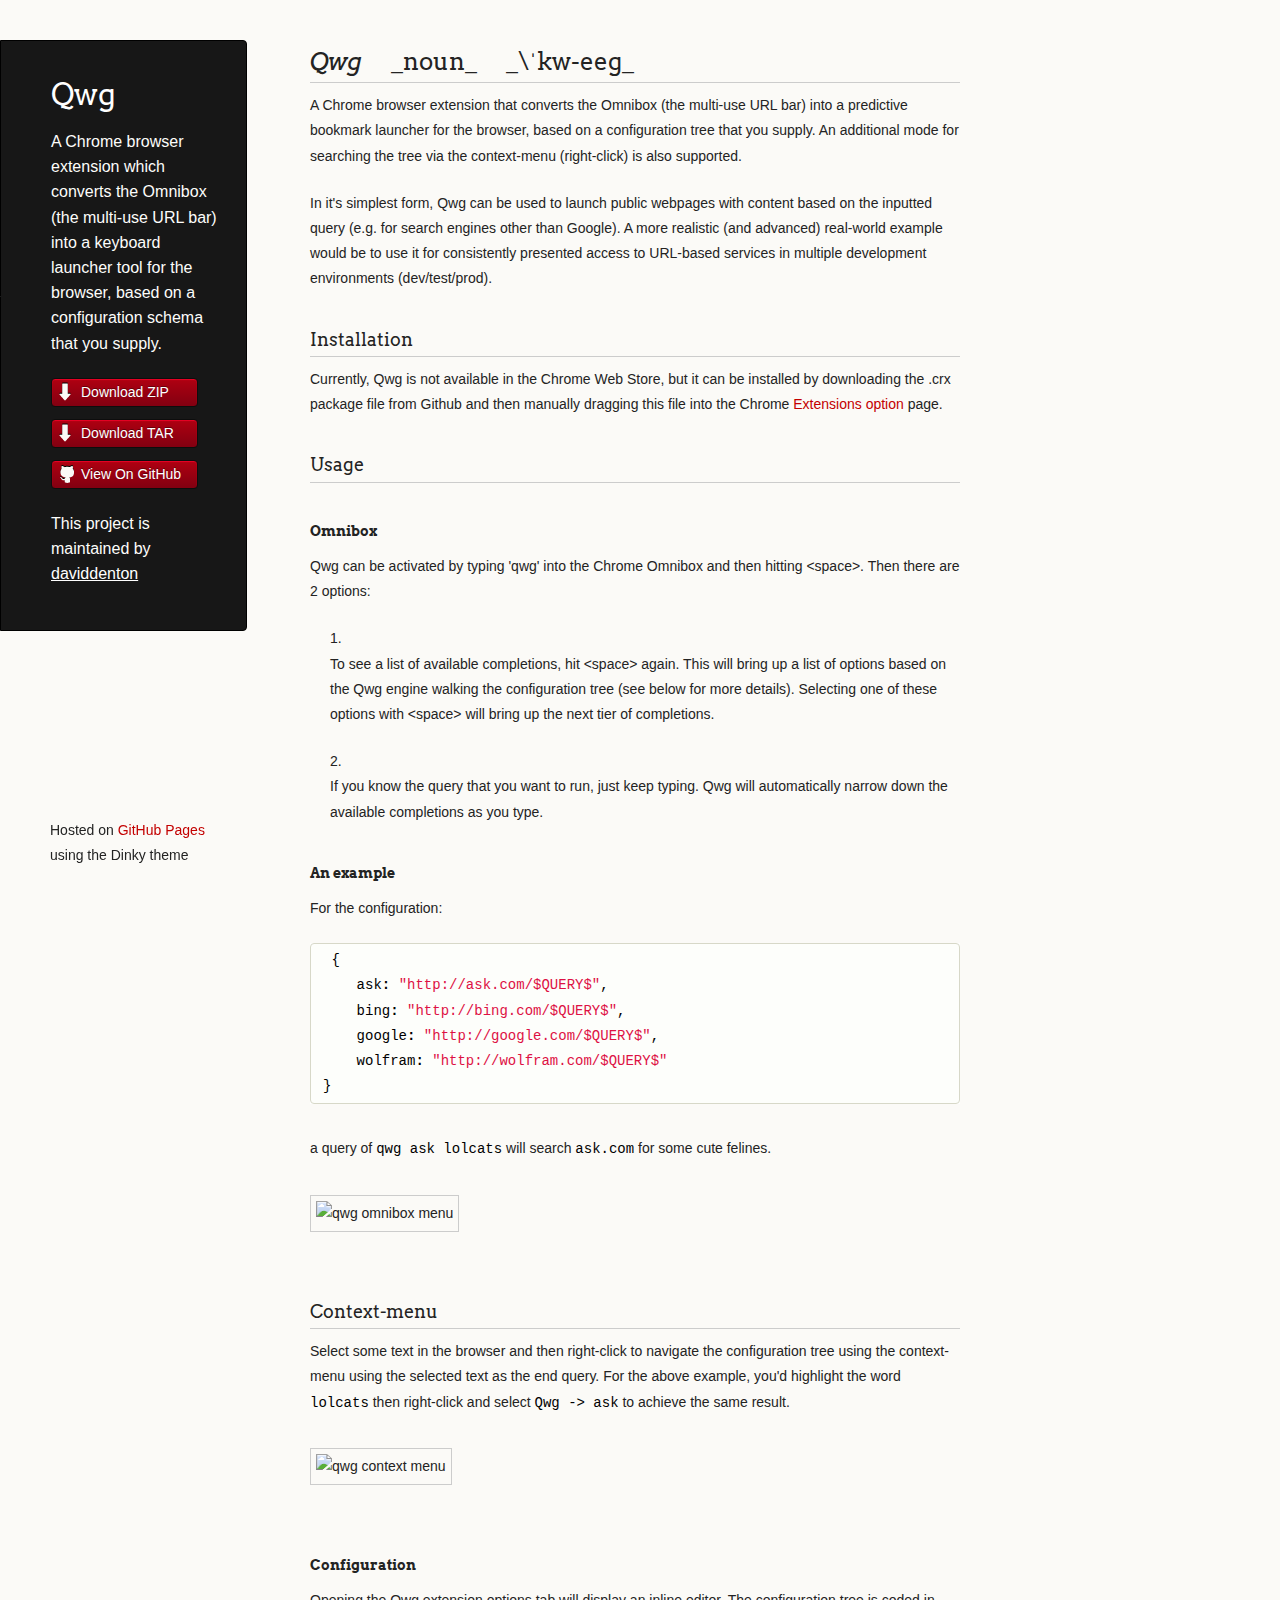
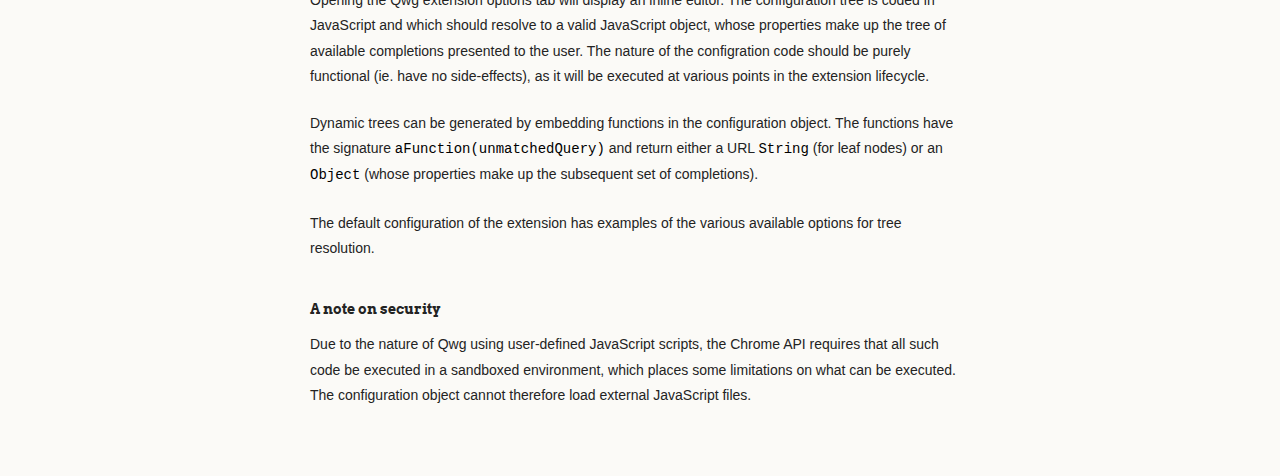
==== index.html @ 593a1624 "Create gh-pages branch via GitHub" ====
<!doctype html>
<html>
  <head>
    <meta charset="utf-8">
    <meta http-equiv="X-UA-Compatible" content="chrome=1">
    <title>Qwg by daviddenton</title>

    <link rel="stylesheet" href="stylesheets/styles.css">
    <link rel="stylesheet" href="stylesheets/pygment_trac.css">
    <script src="javascripts/scale.fix.js"></script>
    <meta name="viewport" content="width=device-width, initial-scale=1, user-scalable=no">
    <!--[if lt IE 9]>
    <script src="//html5shiv.googlecode.com/svn/trunk/html5.js"></script>
    <![endif]-->
  </head>
  <body>
    <div class="wrapper">
      <header>
        <h1 class="header">Qwg</h1>
        <p class="header">A Chrome browser extension which converts the Omnibox (the multi-use URL bar) into a keyboard launcher tool for the browser, based on a configuration schema that you supply.</p>

        <ul>
          <li class="download"><a class="buttons" href="https://github.com/daviddenton/qwg/zipball/master">Download ZIP</a></li>
          <li class="download"><a class="buttons" href="https://github.com/daviddenton/qwg/tarball/master">Download TAR</a></li>
          <li><a class="buttons github" href="https://github.com/daviddenton/qwg">View On GitHub</a></li>
        </ul>

        <p class="header">This project is maintained by <a class="header name" href="https://github.com/daviddenton">daviddenton</a></p>


      </header>
      <section>
        <h2>
<em>Qwg</em>   _noun_   _\ˈkw-eeg_</h2>

<p>A Chrome browser extension that converts the Omnibox (the multi-use URL bar) into a predictive bookmark launcher for the browser, based on a configuration tree that you supply. An additional mode for searching the tree via the context-menu (right-click) is also supported.</p>

<p>In it's simplest form, Qwg can be used to launch public webpages with content based on the inputted query (e.g. for search engines other than Google).  A more realistic (and advanced) real-world example would be to use it for consistently presented access to URL-based services in multiple development environments (dev/test/prod).</p>

<h3>Installation</h3>

<p>Currently, Qwg is not available in the Chrome Web Store, but it can be installed by downloading the .crx package file from Github and then manually dragging this file into the Chrome <a>Extensions option</a> page.</p>

<h3>Usage</h3>

<h4>Omnibox</h4>

<p>Qwg can be activated by typing 'qwg' into the Chrome Omnibox and then hitting &lt;space&gt;. Then there are 2 options:</p>

<ol>
<li><p>To see a list of available completions, hit &lt;space&gt; again. This will bring up a list of options based on the Qwg engine walking the configuration tree (see below for more details). Selecting one of these options with &lt;space&gt; will bring up the next tier of completions.</p></li>
<li><p>If you know the query that you want to run, just keep typing. Qwg will automatically narrow down the available completions as you type.</p></li>
</ol><h4>An example</h4>

<p>For the configuration:</p>

<div class="highlight"><pre> <span class="p">{</span>
    <span class="nx">ask</span><span class="o">:</span> <span class="s2">"http://ask.com/$QUERY$"</span><span class="p">,</span>
    <span class="nx">bing</span><span class="o">:</span> <span class="s2">"http://bing.com/$QUERY$"</span><span class="p">,</span>
    <span class="nx">google</span><span class="o">:</span> <span class="s2">"http://google.com/$QUERY$"</span><span class="p">,</span>
    <span class="nx">wolfram</span><span class="o">:</span> <span class="s2">"http://wolfram.com/$QUERY$"</span>
<span class="p">}</span>
</pre></div>

<p>a query of <code>qwg ask lolcats</code> will search <code>ask.com</code> for some cute felines.</p>

<p><img src="http://github.com/daviddenton/qwg/raw/master/qwg/docs/omnibox.png" alt="qwg omnibox menu" title="Omnibox"></p>

<h3>Context-menu</h3>

<p>Select some text in the browser and then right-click to navigate the configuration tree using the context-menu using the selected text as the end query. For the above example, you'd highlight the word <code>lolcats</code> then right-click and select <code>Qwg -&gt; ask</code> to achieve the same result.</p>

<p><img src="http://github.com/daviddenton/qwg/raw/master/qwg/docs/context.png" alt="qwg context menu" title="Context"></p>

<h4>Configuration</h4>

<p>Opening the Qwg extension options tab will display an inline editor. The configuration tree is coded in JavaScript and which should resolve to a valid JavaScript object, whose properties make up the tree of available completions presented to the user. The nature of the configration code should be purely functional (ie. have no side-effects), as it will be executed at various points in the extension lifecycle.</p>

<p>Dynamic trees can be generated by embedding functions in the configuration object. The functions have the signature <code>aFunction(unmatchedQuery)</code> and return either a URL <code>String</code> (for leaf nodes) or an <code>Object</code> (whose properties make up the subsequent set of completions).</p>

<p>The default configuration of the extension has examples of the various available options for tree resolution.</p>

<h4>A note on security</h4>

<p>Due to the nature of Qwg using user-defined JavaScript scripts, the Chrome API requires that all such code be executed in a sandboxed environment, which places some limitations on what can be executed. The configuration object cannot therefore load external JavaScript files.</p>
      </section>
      <footer>
        <p><small>Hosted on <a href="https://pages.github.com">GitHub Pages</a> using the Dinky theme</small></p>
      </footer>
    </div>
    <!--[if !IE]><script>fixScale(document);</script><![endif]-->
		
  </body>
</html>
---- stylesheets/styles.css ----
@import url(https://fonts.googleapis.com/css?family=Arvo:400,700,400italic);

/* MeyerWeb Reset */

html, body, div, span, applet, object, iframe,
h1, h2, h3, h4, h5, h6, p, blockquote, pre,
a, abbr, acronym, address, big, cite, code,
del, dfn, em, img, ins, kbd, q, s, samp,
small, strike, strong, sub, sup, tt, var,
b, u, i, center,
dl, dt, dd, ol, ul, li,
fieldset, form, label, legend,
table, caption, tbody, tfoot, thead, tr, th, td,
article, aside, canvas, details, embed,
figure, figcaption, footer, header, hgroup,
menu, nav, output, ruby, section, summary,
time, mark, audio, video {
  margin: 0;
  padding: 0;
  border: 0;
  font: inherit;
  vertical-align: baseline;
}


/* Base text styles */

body {
  padding:10px 50px 0 0;
  font-family:"Helvetica Neue", Helvetica, Arial, sans-serif;
	font-size: 14px;
	color: #232323;
	background-color: #FBFAF7;
	margin: 0;
	line-height: 1.8em;
	-webkit-font-smoothing: antialiased;

}

h1, h2, h3, h4, h5, h6 {
  color:#232323;
  margin:36px 0 10px;
}

p, ul, ol, table, dl {
  margin:0 0 22px;
}

h1, h2, h3 {
	font-family: Arvo, Monaco, serif;
  line-height:1.3;
	font-weight: normal;
}

h1,h2, h3 {
	display: block;
	border-bottom: 1px solid #ccc;
	padding-bottom: 5px;
}

h1 {
	font-size: 30px;
}

h2 {
	font-size: 24px;
}

h3 {
	font-size: 18px;
}

h4, h5, h6 {
	font-family: Arvo, Monaco, serif;
	font-weight: 700;
}

a {
  color:#C30000;
  font-weight:200;
  text-decoration:none;
}

a:hover {
	text-decoration: underline;
}

a small {
	font-size: 12px;
}

em {
	font-style: italic;
}

strong {
  font-weight:700;
}

ul li {
  list-style: inside;
  padding-left: 25px;
}

ol li {
  list-style: decimal inside;
  padding-left: 20px;
}

blockquote {
  margin: 0;
  padding: 0 0 0 20px;
  font-style: italic;
}

dl, dt, dd, dl p {
	font-color: #444;
}

dl dt {
  font-weight: bold;
}

dl dd {
  padding-left: 20px;
  font-style: italic;
}

dl p {
  padding-left: 20px;
  font-style: italic;
}

hr {
  border:0;
  background:#ccc;
  height:1px;
  margin:0 0 24px;
}

/* Images */

img {
  position: relative;
  margin: 0 auto;
  max-width: 650px;
  padding: 5px;
  margin: 10px 0 32px 0;
  border: 1px solid #ccc;
}


/* Code blocks */

code, pre {
	font-family: Monaco, "Bitstream Vera Sans Mono", "Lucida Console", Terminal, monospace;
  color:#000;
  font-size:14px;
}

pre {
	padding: 4px 12px;
  background: #FDFEFB;
  border-radius:4px;
  border:1px solid #D7D8C8;
  overflow: auto;
  overflow-y: hidden;
	margin-bottom: 32px;
}


/* Tables */

table {
  width:100%;
}

table {
  border: 1px solid #ccc;
  margin-bottom: 32px;
  text-align: left;
 }

th {
  font-family: 'Arvo', Helvetica, Arial, sans-serif;
	font-size: 18px;
	font-weight: normal;
  padding: 10px;
  background: #232323;
  color: #FDFEFB;
 }

td {
  padding: 10px;
	background: #ccc;
 }


/* Wrapper */
.wrapper {
  width:960px;
}


/* Header */

header {
	background-color: #171717;
	color: #FDFDFB;
  width:170px;
  float:left;
  position:fixed;
	border: 1px solid #000;
	-webkit-border-top-right-radius: 4px;
	-webkit-border-bottom-right-radius: 4px;
	-moz-border-radius-topright: 4px;
	-moz-border-radius-bottomright: 4px;
	border-top-right-radius: 4px;
	border-bottom-right-radius: 4px;
	padding: 34px 25px 22px 50px;
	margin: 30px 25px 0 0;
	-webkit-font-smoothing: antialiased;
}

p.header {
	font-size: 16px;
}

h1.header {
	font-family: Arvo, sans-serif;
	font-size: 30px;
	font-weight: 300;
	line-height: 1.3em;
	border-bottom: none;
	margin-top: 0;
}


h1.header, a.header, a.name, header a{
	color: #fff;
}

a.header {
	text-decoration: underline;
}

a.name {
	white-space: nowrap;
}

header ul {
  list-style:none;
  padding:0;
}

header li {
	list-style-type: none;
  width:132px;
  height:15px;
	margin-bottom: 12px;
	line-height: 1em;
	padding: 6px 6px 6px 7px;

	background: #AF0011;
	background: -moz-linear-gradient(top, #AF0011 0%, #820011 100%);
  background: -webkit-gradient(linear, left top, left bottom, color-stop(0%,#f8f8f8), color-stop(100%,#dddddd));
  background: -webkit-linear-gradient(top, #AF0011 0%,#820011 100%);
  background: -o-linear-gradient(top, #AF0011 0%,#820011 100%);
  background: -ms-linear-gradient(top, #AF0011 0%,#820011 100%);
  background: linear-gradient(top, #AF0011 0%,#820011 100%);

	border-radius:4px;
  border:1px solid #0D0D0D;

	-webkit-box-shadow: inset 0px 1px 1px 0 rgba(233,2,38, 1);
	box-shadow: inset 0px 1px 1px 0 rgba(233,2,38, 1);

}

header li:hover {
	background: #C3001D;
	background: -moz-linear-gradient(top, #C3001D 0%, #950119 100%);
  background: -webkit-gradient(linear, left top, left bottom, color-stop(0%,#f8f8f8), color-stop(100%,#dddddd));
  background: -webkit-linear-gradient(top, #C3001D 0%,#950119 100%);
  background: -o-linear-gradient(top, #C3001D 0%,#950119 100%);
  background: -ms-linear-gradient(top, #C3001D 0%,#950119 100%);
  background: linear-gradient(top, #C3001D 0%,#950119 100%);
}

a.buttons {
	-webkit-font-smoothing: antialiased;
	background: url(../images/arrow-down.png) no-repeat;
	font-weight: normal;
	text-shadow: rgba(0, 0, 0, 0.4) 0 -1px 0;
	padding: 2px 2px 2px 22px;
	height: 30px;
}

a.github {
	background: url(../images/octocat-small.png) no-repeat 1px;
}

a.buttons:hover {
	color: #fff;
	text-decoration: none;
}


/* Section - for main page content */

section {
  width:650px;
  float:right;
  padding-bottom:50px;
}


/* Footer */

footer {
  width:170px;
  float:left;
  position:fixed;
  bottom:10px;
	padding-left: 50px;
}

@media print, screen and (max-width: 960px) {

  div.wrapper {
    width:auto;
    margin:0;
  }

  header, section, footer {
    float:none;
    position:static;
    width:auto;
  }

	footer {
		border-top: 1px solid #ccc;
		margin:0 84px 0 50px;
		padding:0;
	}

  header {
    padding-right:320px;
  }

  section {
    padding:20px 84px 20px 50px;
    margin:0 0 20px;
  }

  header a small {
    display:inline;
  }

  header ul {
    position:absolute;
    right:130px;
    top:84px;
  }
}

@media print, screen and (max-width: 720px) {
  body {
    word-wrap:break-word;
  }

  header {
    padding:10px 20px 0;
		margin-right: 0;
  }

	section {
    padding:10px 0 10px 20px;
    margin:0 0 30px;
  }

	footer {
		margin: 0 0 0 30px;
	}

  header ul, header p.view {
    position:static;
  }
}

@media print, screen and (max-width: 480px) {

  header ul li.download {
    display:none;
  }

	footer {
		margin: 0 0 0 20px;
	}

	footer a{
		display:block;
	}

}

@media print {
  body {
    padding:0.4in;
    font-size:12pt;
    color:#444;
  }
}
---- stylesheets/pygment_trac.css ----
.highlight  { background: #ffffff; }
.highlight .c { color: #999988; font-style: italic } /* Comment */
.highlight .err { color: #a61717; background-color: #e3d2d2 } /* Error */
.highlight .k { font-weight: bold } /* Keyword */
.highlight .o { font-weight: bold } /* Operator */
.highlight .cm { color: #999988; font-style: italic } /* Comment.Multiline */
.highlight .cp { color: #999999; font-weight: bold } /* Comment.Preproc */
.highlight .c1 { color: #999988; font-style: italic } /* Comment.Single */
.highlight .cs { color: #999999; font-weight: bold; font-style: italic } /* Comment.Special */
.highlight .gd { color: #000000; background-color: #ffdddd } /* Generic.Deleted */
.highlight .gd .x { color: #000000; background-color: #ffaaaa } /* Generic.Deleted.Specific */
.highlight .ge { font-style: italic } /* Generic.Emph */
.highlight .gr { color: #aa0000 } /* Generic.Error */
.highlight .gh { color: #999999 } /* Generic.Heading */
.highlight .gi { color: #000000; background-color: #ddffdd } /* Generic.Inserted */
.highlight .gi .x { color: #000000; background-color: #aaffaa } /* Generic.Inserted.Specific */
.highlight .go { color: #888888 } /* Generic.Output */
.highlight .gp { color: #555555 } /* Generic.Prompt */
.highlight .gs { font-weight: bold } /* Generic.Strong */
.highlight .gu { color: #800080; font-weight: bold; } /* Generic.Subheading */
.highlight .gt { color: #aa0000 } /* Generic.Traceback */
.highlight .kc { font-weight: bold } /* Keyword.Constant */
.highlight .kd { font-weight: bold } /* Keyword.Declaration */
.highlight .kn { font-weight: bold } /* Keyword.Namespace */
.highlight .kp { font-weight: bold } /* Keyword.Pseudo */
.highlight .kr { font-weight: bold } /* Keyword.Reserved */
.highlight .kt { color: #445588; font-weight: bold } /* Keyword.Type */
.highlight .m { color: #009999 } /* Literal.Number */
.highlight .s { color: #d14 } /* Literal.String */
.highlight .na { color: #008080 } /* Name.Attribute */
.highlight .nb { color: #0086B3 } /* Name.Builtin */
.highlight .nc { color: #445588; font-weight: bold } /* Name.Class */
.highlight .no { color: #008080 } /* Name.Constant */
.highlight .ni { color: #800080 } /* Name.Entity */
.highlight .ne { color: #990000; font-weight: bold } /* Name.Exception */
.highlight .nf { color: #990000; font-weight: bold } /* Name.Function */
.highlight .nn { color: #555555 } /* Name.Namespace */
.highlight .nt { color: #000080 } /* Name.Tag */
.highlight .nv { color: #008080 } /* Name.Variable */
.highlight .ow { font-weight: bold } /* Operator.Word */
.highlight .w { color: #bbbbbb } /* Text.Whitespace */
.highlight .mf { color: #009999 } /* Literal.Number.Float */
.highlight .mh { color: #009999 } /* Literal.Number.Hex */
.highlight .mi { color: #009999 } /* Literal.Number.Integer */
.highlight .mo { color: #009999 } /* Literal.Number.Oct */
.highlight .sb { color: #d14 } /* Literal.String.Backtick */
.highlight .sc { color: #d14 } /* Literal.String.Char */
.highlight .sd { color: #d14 } /* Literal.String.Doc */
.highlight .s2 { color: #d14 } /* Literal.String.Double */
.highlight .se { color: #d14 } /* Literal.String.Escape */
.highlight .sh { color: #d14 } /* Literal.String.Heredoc */
.highlight .si { color: #d14 } /* Literal.String.Interpol */
.highlight .sx { color: #d14 } /* Literal.String.Other */
.highlight .sr { color: #009926 } /* Literal.String.Regex */
.highlight .s1 { color: #d14 } /* Literal.String.Single */
.highlight .ss { color: #990073 } /* Literal.String.Symbol */
.highlight .bp { color: #999999 } /* Name.Builtin.Pseudo */
.highlight .vc { color: #008080 } /* Name.Variable.Class */
.highlight .vg { color: #008080 } /* Name.Variable.Global */
.highlight .vi { color: #008080 } /* Name.Variable.Instance */
.highlight .il { color: #009999 } /* Literal.Number.Integer.Long */

.type-csharp .highlight .k { color: #0000FF }
.type-csharp .highlight .kt { color: #0000FF }
.type-csharp .highlight .nf { color: #000000; font-weight: normal }
.type-csharp .highlight .nc { color: #2B91AF }
.type-csharp .highlight .nn { color: #000000 }
.type-csharp .highlight .s { color: #A31515 }
.type-csharp .highlight .sc { color: #A31515 }
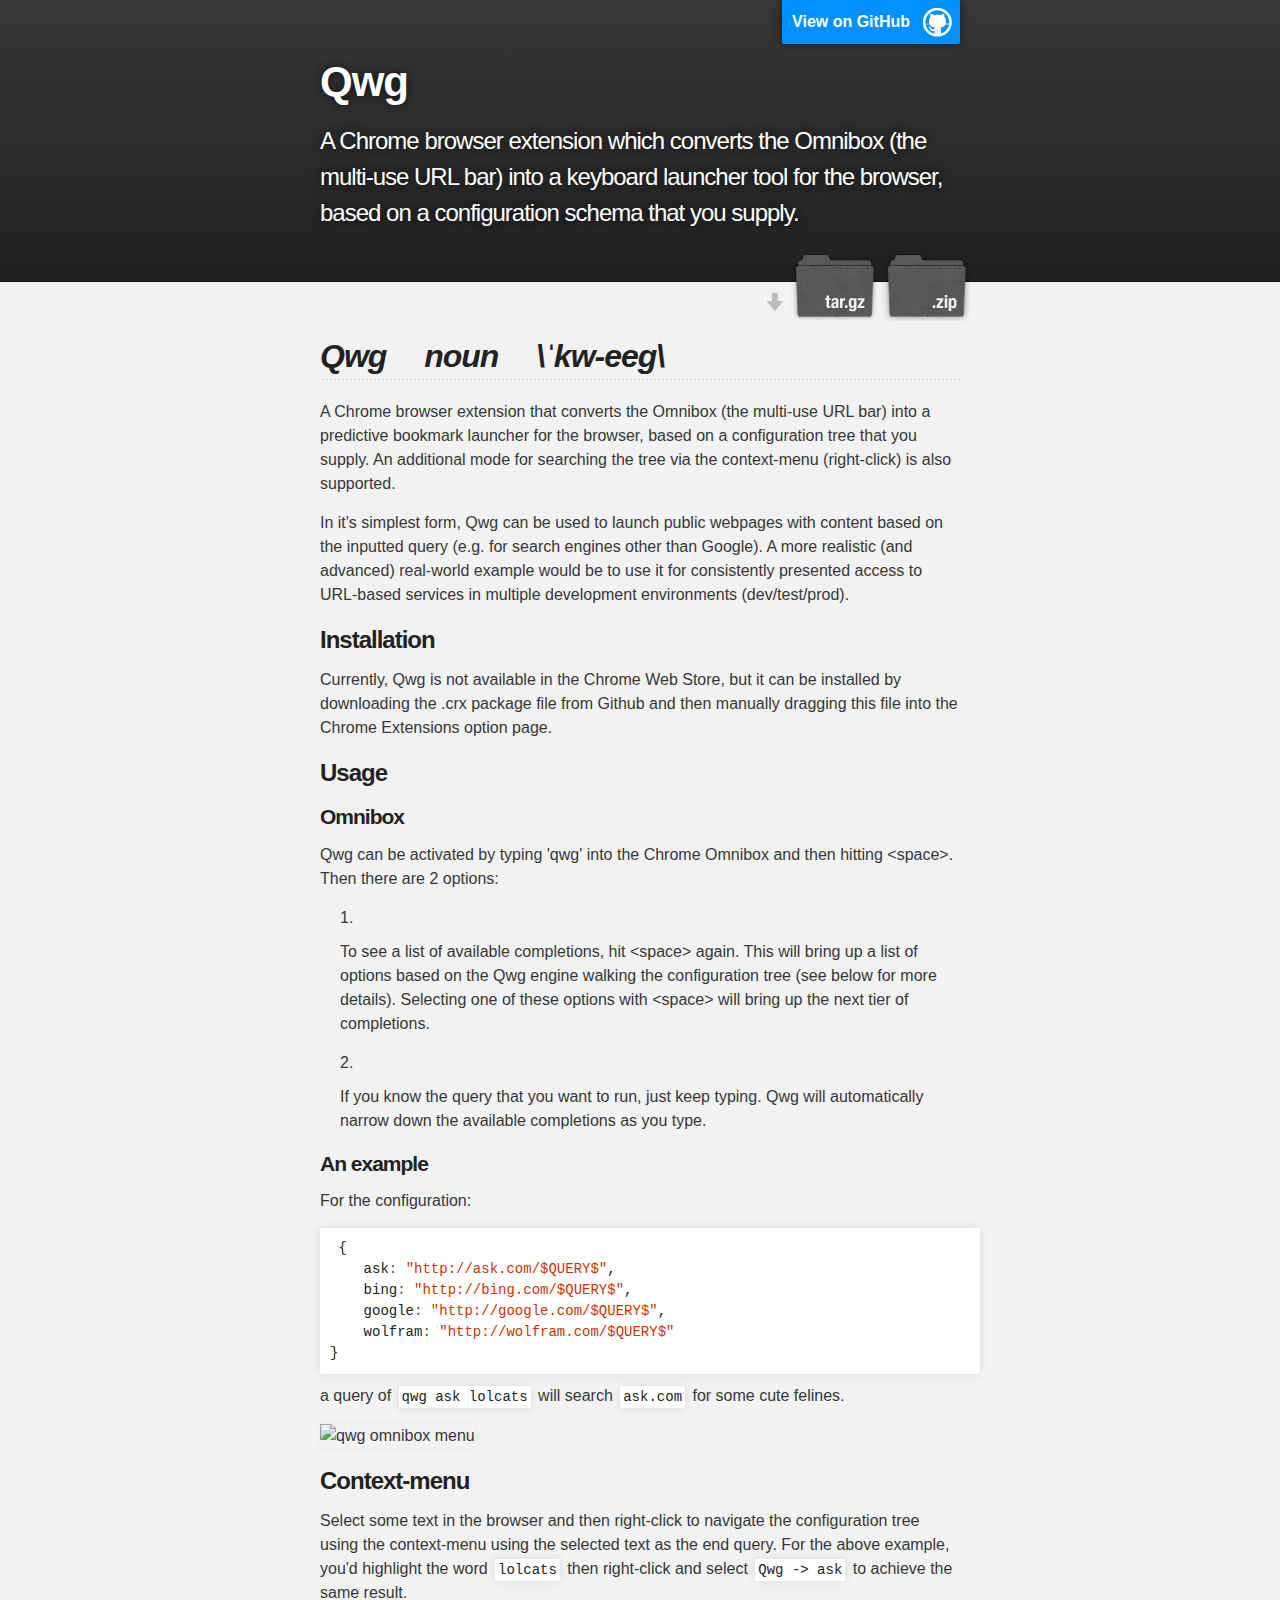
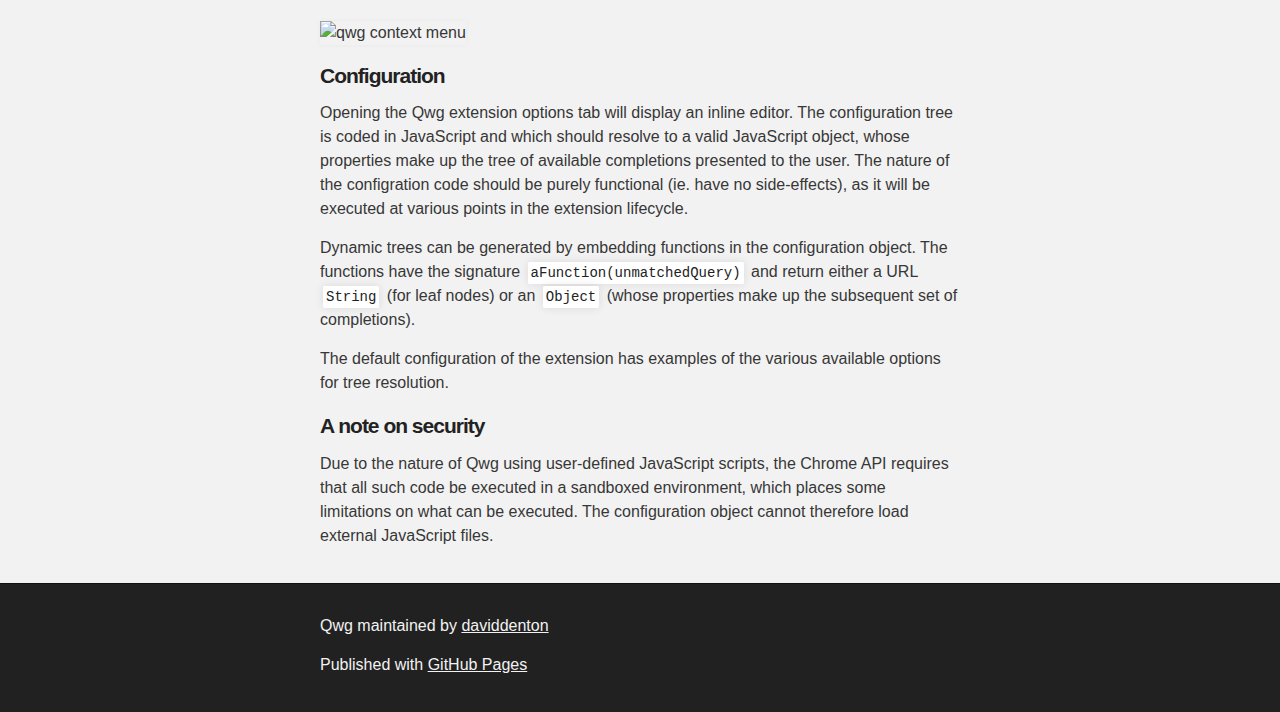
==== commit f5477e93: "Create gh-pages branch via GitHub" ====
--- a/index.html
+++ b/index.html
@@ -1,60 +1,67 @@
-<!doctype html>
+<!DOCTYPE html>
 <html>
+
   <head>
-    <meta charset="utf-8">
-    <meta http-equiv="X-UA-Compatible" content="chrome=1">
-    <title>Qwg by daviddenton</title>
+    <meta charset='utf-8' />
+    <meta http-equiv="X-UA-Compatible" content="chrome=1" />
+    <meta name="description" content="Qwg : A Chrome browser extension which converts the Omnibox (the multi-use URL bar) into a keyboard launcher tool for the browser, based on a configuration schema that you supply." />
 
-    <link rel="stylesheet" href="stylesheets/styles.css">
-    <link rel="stylesheet" href="stylesheets/pygment_trac.css">
-    <script src="javascripts/scale.fix.js"></script>
-    <meta name="viewport" content="width=device-width, initial-scale=1, user-scalable=no">
-    <!--[if lt IE 9]>
-    <script src="//html5shiv.googlecode.com/svn/trunk/html5.js"></script>
-    <![endif]-->
+    <link rel="stylesheet" type="text/css" media="screen" href="stylesheets/stylesheet.css">
+
+    <title>Qwg</title>
   </head>
+
   <body>
-    <div class="wrapper">
-      <header>
-        <h1 class="header">Qwg</h1>
-        <p class="header">A Chrome browser extension which converts the Omnibox (the multi-use URL bar) into a keyboard launcher tool for the browser, based on a configuration schema that you supply.</p>
 
-        <ul>
-          <li class="download"><a class="buttons" href="https://github.com/daviddenton/qwg/zipball/master">Download ZIP</a></li>
-          <li class="download"><a class="buttons" href="https://github.com/daviddenton/qwg/tarball/master">Download TAR</a></li>
-          <li><a class="buttons github" href="https://github.com/daviddenton/qwg">View On GitHub</a></li>
-        </ul>
+    <!-- HEADER -->
+    <div id="header_wrap" class="outer">
+        <header class="inner">
+          <a id="forkme_banner" href="https://github.com/daviddenton/qwg">View on GitHub</a>
 
-        <p class="header">This project is maintained by <a class="header name" href="https://github.com/daviddenton">daviddenton</a></p>
+          <h1 id="project_title">Qwg</h1>
+          <h2 id="project_tagline">A Chrome browser extension which converts the Omnibox (the multi-use URL bar) into a keyboard launcher tool for the browser, based on a configuration schema that you supply.</h2>
 
+            <section id="downloads">
+              <a class="zip_download_link" href="https://github.com/daviddenton/qwg/zipball/master">Download this project as a .zip file</a>
+              <a class="tar_download_link" href="https://github.com/daviddenton/qwg/tarball/master">Download this project as a tar.gz file</a>
+            </section>
+        </header>
+    </div>
 
-      </header>
-      <section>
+    <!-- MAIN CONTENT -->
+    <div id="main_content_wrap" class="outer">
+      <section id="main_content" class="inner">
         <h2>
-<em>Qwg</em>   _noun_   _\ˈkw-eeg_</h2>
+<a name="qwg-noun-%CB%88kw-eeg" class="anchor" href="#qwg-noun-%CB%88kw-eeg"><span class="octicon octicon-link"></span></a>
+<em>Qwg</em>   <em>noun</em>   <em>\ˈkw-eeg\</em>
+</h2>
 
 <p>A Chrome browser extension that converts the Omnibox (the multi-use URL bar) into a predictive bookmark launcher for the browser, based on a configuration tree that you supply. An additional mode for searching the tree via the context-menu (right-click) is also supported.</p>
 
 <p>In it's simplest form, Qwg can be used to launch public webpages with content based on the inputted query (e.g. for search engines other than Google).  A more realistic (and advanced) real-world example would be to use it for consistently presented access to URL-based services in multiple development environments (dev/test/prod).</p>
 
-<h3>Installation</h3>
+<h3>
+<a name="installation" class="anchor" href="#installation"><span class="octicon octicon-link"></span></a>Installation</h3>
 
-<p>Currently, Qwg is not available in the Chrome Web Store, but it can be installed by downloading the .crx package file from Github and then manually dragging this file into the Chrome <a>Extensions option</a> page.</p>
+<p>Currently, Qwg is not available in the Chrome Web Store, but it can be installed by downloading the .crx package file from Github and then manually dragging this file into the Chrome Extensions option page.</p>
 
-<h3>Usage</h3>
+<h3>
+<a name="usage" class="anchor" href="#usage"><span class="octicon octicon-link"></span></a>Usage</h3>
 
-<h4>Omnibox</h4>
+<h4>
+<a name="omnibox" class="anchor" href="#omnibox"><span class="octicon octicon-link"></span></a>Omnibox</h4>
 
 <p>Qwg can be activated by typing 'qwg' into the Chrome Omnibox and then hitting &lt;space&gt;. Then there are 2 options:</p>
 
 <ol>
 <li><p>To see a list of available completions, hit &lt;space&gt; again. This will bring up a list of options based on the Qwg engine walking the configuration tree (see below for more details). Selecting one of these options with &lt;space&gt; will bring up the next tier of completions.</p></li>
 <li><p>If you know the query that you want to run, just keep typing. Qwg will automatically narrow down the available completions as you type.</p></li>
-</ol><h4>An example</h4>
+</ol><h4>
+<a name="an-example" class="anchor" href="#an-example"><span class="octicon octicon-link"></span></a>An example</h4>
 
 <p>For the configuration:</p>
 
-<div class="highlight"><pre> <span class="p">{</span>
+<div class="highlight highlight-javascript"><pre> <span class="p">{</span>
     <span class="nx">ask</span><span class="o">:</span> <span class="s2">"http://ask.com/$QUERY$"</span><span class="p">,</span>
     <span class="nx">bing</span><span class="o">:</span> <span class="s2">"http://bing.com/$QUERY$"</span><span class="p">,</span>
     <span class="nx">google</span><span class="o">:</span> <span class="s2">"http://google.com/$QUERY$"</span><span class="p">,</span>
@@ -66,13 +73,15 @@
 
 <p><img src="http://github.com/daviddenton/qwg/raw/master/qwg/docs/omnibox.png" alt="qwg omnibox menu" title="Omnibox"></p>
 
-<h3>Context-menu</h3>
+<h3>
+<a name="context-menu" class="anchor" href="#context-menu"><span class="octicon octicon-link"></span></a>Context-menu</h3>
 
 <p>Select some text in the browser and then right-click to navigate the configuration tree using the context-menu using the selected text as the end query. For the above example, you'd highlight the word <code>lolcats</code> then right-click and select <code>Qwg -&gt; ask</code> to achieve the same result.</p>
 
 <p><img src="http://github.com/daviddenton/qwg/raw/master/qwg/docs/context.png" alt="qwg context menu" title="Context"></p>
 
-<h4>Configuration</h4>
+<h4>
+<a name="configuration" class="anchor" href="#configuration"><span class="octicon octicon-link"></span></a>Configuration</h4>
 
 <p>Opening the Qwg extension options tab will display an inline editor. The configuration tree is coded in JavaScript and which should resolve to a valid JavaScript object, whose properties make up the tree of available completions presented to the user. The nature of the configration code should be purely functional (ie. have no side-effects), as it will be executed at various points in the extension lifecycle.</p>
 
@@ -80,15 +89,22 @@
 
 <p>The default configuration of the extension has examples of the various available options for tree resolution.</p>
 
-<h4>A note on security</h4>
+<h4>
+<a name="a-note-on-security" class="anchor" href="#a-note-on-security"><span class="octicon octicon-link"></span></a>A note on security</h4>
 
 <p>Due to the nature of Qwg using user-defined JavaScript scripts, the Chrome API requires that all such code be executed in a sandboxed environment, which places some limitations on what can be executed. The configuration object cannot therefore load external JavaScript files.</p>
       </section>
-      <footer>
-        <p><small>Hosted on <a href="https://pages.github.com">GitHub Pages</a> using the Dinky theme</small></p>
+    </div>
+
+    <!-- FOOTER  -->
+    <div id="footer_wrap" class="outer">
+      <footer class="inner">
+        <p class="copyright">Qwg maintained by <a href="https://github.com/daviddenton">daviddenton</a></p>
+        <p>Published with <a href="http://pages.github.com">GitHub Pages</a></p>
       </footer>
     </div>
-    <!--[if !IE]><script>fixScale(document);</script><![endif]-->
-		
+
+    
+
   </body>
-</html>+</html>
--- a/stylesheets/stylesheet.css
+++ b/stylesheets/stylesheet.css
@@ -0,0 +1,423 @@
+/*******************************************************************************
+Slate Theme for GitHub Pages
+by Jason Costello, @jsncostello
+*******************************************************************************/
+
+@import url(pygment_trac.css);
+
+/*******************************************************************************
+MeyerWeb Reset
+*******************************************************************************/
+
+html, body, div, span, applet, object, iframe,
+h1, h2, h3, h4, h5, h6, p, blockquote, pre,
+a, abbr, acronym, address, big, cite, code,
+del, dfn, em, img, ins, kbd, q, s, samp,
+small, strike, strong, sub, sup, tt, var,
+b, u, i, center,
+dl, dt, dd, ol, ul, li,
+fieldset, form, label, legend,
+table, caption, tbody, tfoot, thead, tr, th, td,
+article, aside, canvas, details, embed,
+figure, figcaption, footer, header, hgroup,
+menu, nav, output, ruby, section, summary,
+time, mark, audio, video {
+  margin: 0;
+  padding: 0;
+  border: 0;
+  font: inherit;
+  vertical-align: baseline;
+}
+
+/* HTML5 display-role reset for older browsers */
+article, aside, details, figcaption, figure,
+footer, header, hgroup, menu, nav, section {
+  display: block;
+}
+
+ol, ul {
+  list-style: none;
+}
+
+table {
+  border-collapse: collapse;
+  border-spacing: 0;
+}
+
+/*******************************************************************************
+Theme Styles
+*******************************************************************************/
+
+body {
+  box-sizing: border-box;
+  color:#373737;
+  background: #212121;
+  font-size: 16px;
+  font-family: 'Myriad Pro', Calibri, Helvetica, Arial, sans-serif;
+  line-height: 1.5;
+  -webkit-font-smoothing: antialiased;
+}
+
+h1, h2, h3, h4, h5, h6 {
+  margin: 10px 0;
+  font-weight: 700;
+  color:#222222;
+  font-family: 'Lucida Grande', 'Calibri', Helvetica, Arial, sans-serif;
+  letter-spacing: -1px;
+}
+
+h1 {
+  font-size: 36px;
+  font-weight: 700;
+}
+
+h2 {
+  padding-bottom: 10px;
+  font-size: 32px;
+  background: url('../images/bg_hr.png') repeat-x bottom;
+}
+
+h3 {
+  font-size: 24px;
+}
+
+h4 {
+  font-size: 21px;
+}
+
+h5 {
+  font-size: 18px;
+}
+
+h6 {
+  font-size: 16px;
+}
+
+p {
+  margin: 10px 0 15px 0;
+}
+
+footer p {
+  color: #f2f2f2;
+}
+
+a {
+  text-decoration: none;
+  color: #007edf;
+  text-shadow: none;
+
+  transition: color 0.5s ease;
+  transition: text-shadow 0.5s ease;
+  -webkit-transition: color 0.5s ease;
+  -webkit-transition: text-shadow 0.5s ease;
+  -moz-transition: color 0.5s ease;
+  -moz-transition: text-shadow 0.5s ease;
+  -o-transition: color 0.5s ease;
+  -o-transition: text-shadow 0.5s ease;
+  -ms-transition: color 0.5s ease;
+  -ms-transition: text-shadow 0.5s ease;
+}
+
+a:hover, a:focus {text-decoration: underline;}
+
+footer a {
+  color: #F2F2F2;
+  text-decoration: underline;
+}
+
+em {
+  font-style: italic;
+}
+
+strong {
+  font-weight: bold;
+}
+
+img {
+  position: relative;
+  margin: 0 auto;
+  max-width: 739px;
+  padding: 5px;
+  margin: 10px 0 10px 0;
+  border: 1px solid #ebebeb;
+
+  box-shadow: 0 0 5px #ebebeb;
+  -webkit-box-shadow: 0 0 5px #ebebeb;
+  -moz-box-shadow: 0 0 5px #ebebeb;
+  -o-box-shadow: 0 0 5px #ebebeb;
+  -ms-box-shadow: 0 0 5px #ebebeb;
+}
+
+p img {
+  display: inline;
+  margin: 0;
+  padding: 0;
+  vertical-align: middle;
+  text-align: center;
+  border: none;
+}
+
+pre, code {
+  width: 100%;
+  color: #222;
+  background-color: #fff;
+
+  font-family: Monaco, "Bitstream Vera Sans Mono", "Lucida Console", Terminal, monospace;
+  font-size: 14px;
+
+  border-radius: 2px;
+  -moz-border-radius: 2px;
+  -webkit-border-radius: 2px;
+}
+
+pre {
+  width: 100%;
+  padding: 10px;
+  box-shadow: 0 0 10px rgba(0,0,0,.1);
+  overflow: auto;
+}
+
+code {
+  padding: 3px;
+  margin: 0 3px;
+  box-shadow: 0 0 10px rgba(0,0,0,.1);
+}
+
+pre code {
+  display: block;
+  box-shadow: none;
+}
+
+blockquote {
+  color: #666;
+  margin-bottom: 20px;
+  padding: 0 0 0 20px;
+  border-left: 3px solid #bbb;
+}
+
+
+ul, ol, dl {
+  margin-bottom: 15px
+}
+
+ul {
+  list-style: inside;
+  padding-left: 20px;
+}
+
+ol {
+  list-style: decimal inside;
+  padding-left: 20px;
+}
+
+dl dt {
+  font-weight: bold;
+}
+
+dl dd {
+  padding-left: 20px;
+  font-style: italic;
+}
+
+dl p {
+  padding-left: 20px;
+  font-style: italic;
+}
+
+hr {
+  height: 1px;
+  margin-bottom: 5px;
+  border: none;
+  background: url('../images/bg_hr.png') repeat-x center;
+}
+
+table {
+  border: 1px solid #373737;
+  margin-bottom: 20px;
+  text-align: left;
+ }
+
+th {
+  font-family: 'Lucida Grande', 'Helvetica Neue', Helvetica, Arial, sans-serif;
+  padding: 10px;
+  background: #373737;
+  color: #fff;
+ }
+
+td {
+  padding: 10px;
+  border: 1px solid #373737;
+ }
+
+form {
+  background: #f2f2f2;
+  padding: 20px;
+}
+
+/*******************************************************************************
+Full-Width Styles
+*******************************************************************************/
+
+.outer {
+  width: 100%;
+}
+
+.inner {
+  position: relative;
+  max-width: 640px;
+  padding: 20px 10px;
+  margin: 0 auto;
+}
+
+#forkme_banner {
+  display: block;
+  position: absolute;
+  top:0;
+  right: 10px;
+  z-index: 10;
+  padding: 10px 50px 10px 10px;
+  color: #fff;
+  background: url('../images/blacktocat.png') #0090ff no-repeat 95% 50%;
+  font-weight: 700;
+  box-shadow: 0 0 10px rgba(0,0,0,.5);
+  border-bottom-left-radius: 2px;
+  border-bottom-right-radius: 2px;
+}
+
+#header_wrap {
+  background: #212121;
+  background: -moz-linear-gradient(top, #373737, #212121);
+  background: -webkit-linear-gradient(top, #373737, #212121);
+  background: -ms-linear-gradient(top, #373737, #212121);
+  background: -o-linear-gradient(top, #373737, #212121);
+  background: linear-gradient(top, #373737, #212121);
+}
+
+#header_wrap .inner {
+  padding: 50px 10px 30px 10px;
+}
+
+#project_title {
+  margin: 0;
+  color: #fff;
+  font-size: 42px;
+  font-weight: 700;
+  text-shadow: #111 0px 0px 10px;
+}
+
+#project_tagline {
+  color: #fff;
+  font-size: 24px;
+  font-weight: 300;
+  background: none;
+  text-shadow: #111 0px 0px 10px;
+}
+
+#downloads {
+  position: absolute;
+  width: 210px;
+  z-index: 10;
+  bottom: -40px;
+  right: 0;
+  height: 70px;
+  background: url('../images/icon_download.png') no-repeat 0% 90%;
+}
+
+.zip_download_link {
+  display: block;
+  float: right;
+  width: 90px;
+  height:70px;
+  text-indent: -5000px;
+  overflow: hidden;
+  background: url(../images/sprite_download.png) no-repeat bottom left;
+}
+
+.tar_download_link {
+  display: block;
+  float: right;
+  width: 90px;
+  height:70px;
+  text-indent: -5000px;
+  overflow: hidden;
+  background: url(../images/sprite_download.png) no-repeat bottom right;
+  margin-left: 10px;
+}
+
+.zip_download_link:hover {
+  background: url(../images/sprite_download.png) no-repeat top left;
+}
+
+.tar_download_link:hover {
+  background: url(../images/sprite_download.png) no-repeat top right;
+}
+
+#main_content_wrap {
+  background: #f2f2f2;
+  border-top: 1px solid #111;
+  border-bottom: 1px solid #111;
+}
+
+#main_content {
+  padding-top: 40px;
+}
+
+#footer_wrap {
+  background: #212121;
+}
+
+
+
+/*******************************************************************************
+Small Device Styles
+*******************************************************************************/
+
+@media screen and (max-width: 480px) {
+  body {
+    font-size:14px;
+  }
+
+  #downloads {
+    display: none;
+  }
+
+  .inner {
+    min-width: 320px;
+    max-width: 480px;
+  }
+
+  #project_title {
+  font-size: 32px;
+  }
+
+  h1 {
+    font-size: 28px;
+  }
+
+  h2 {
+    font-size: 24px;
+  }
+
+  h3 {
+    font-size: 21px;
+  }
+
+  h4 {
+    font-size: 18px;
+  }
+
+  h5 {
+    font-size: 14px;
+  }
+
+  h6 {
+    font-size: 12px;
+  }
+
+  code, pre {
+    min-width: 320px;
+    max-width: 480px;
+    font-size: 11px;
+  }
+
+}
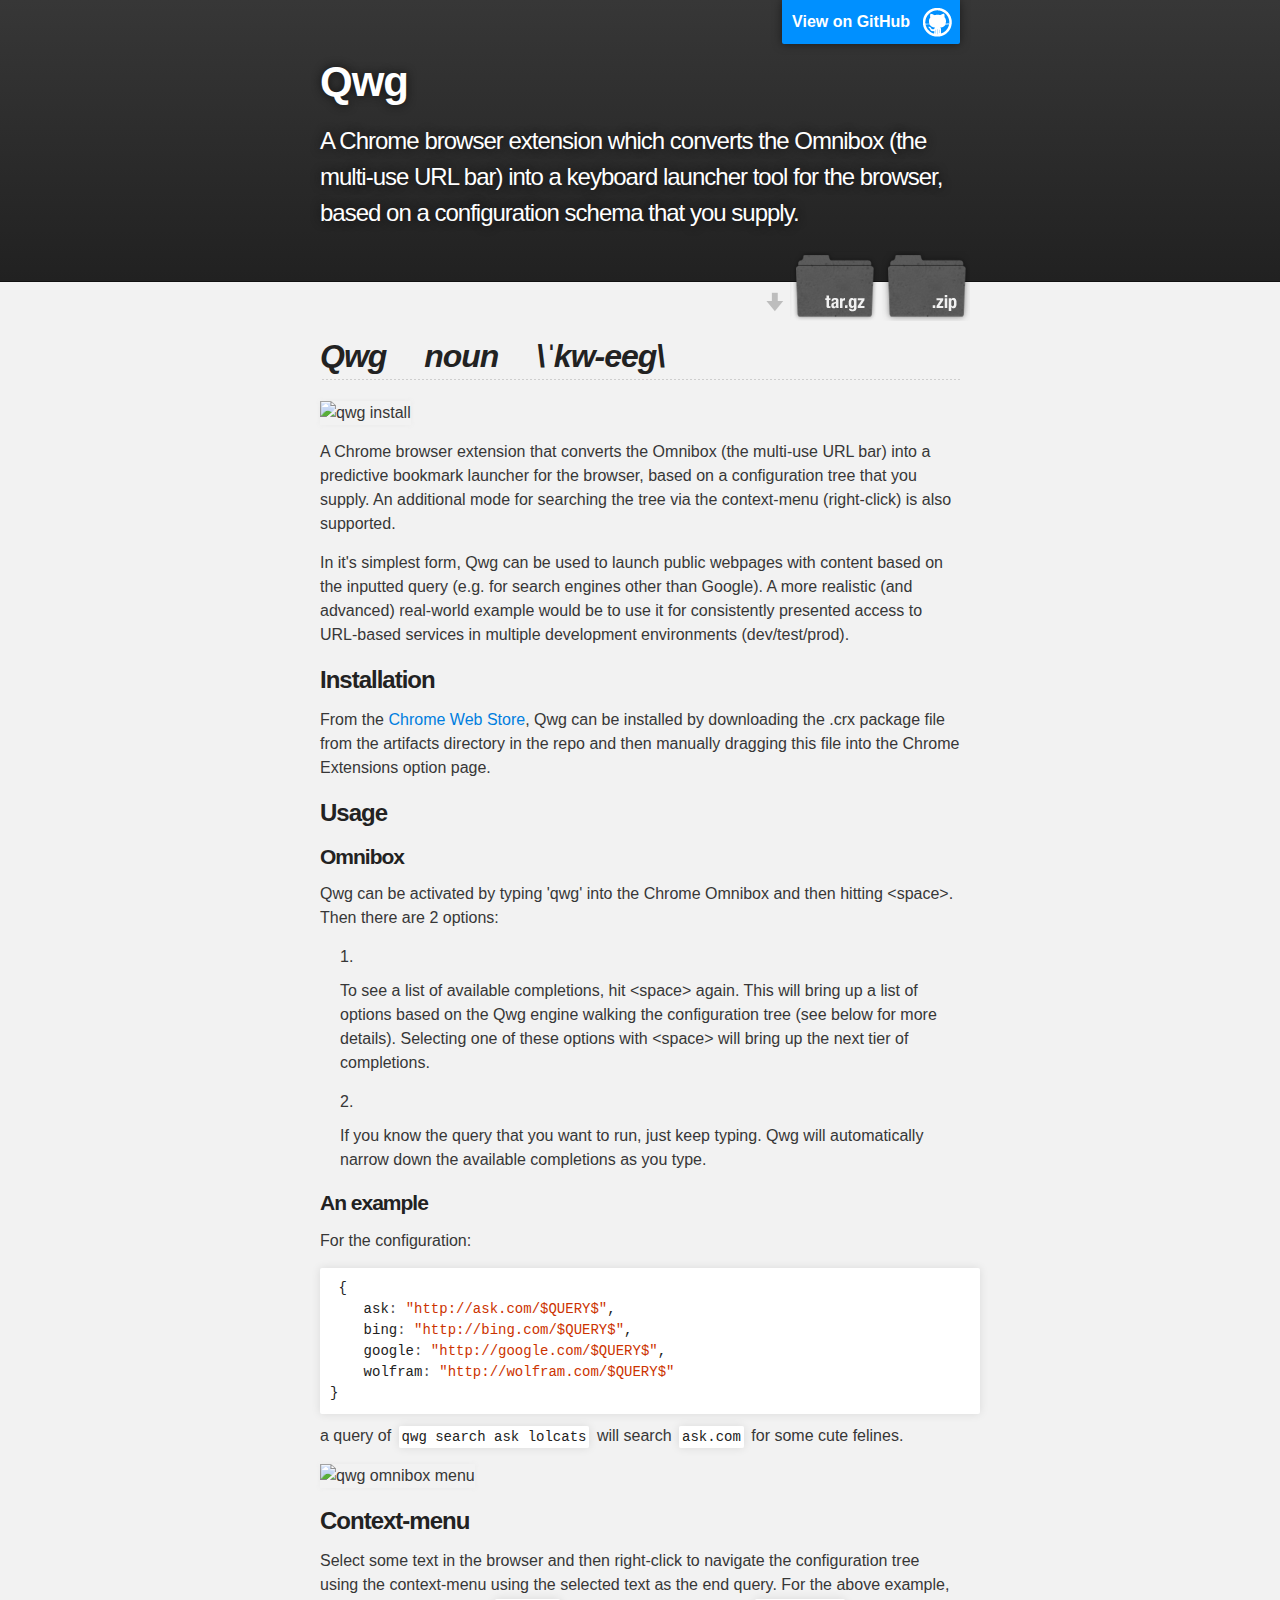
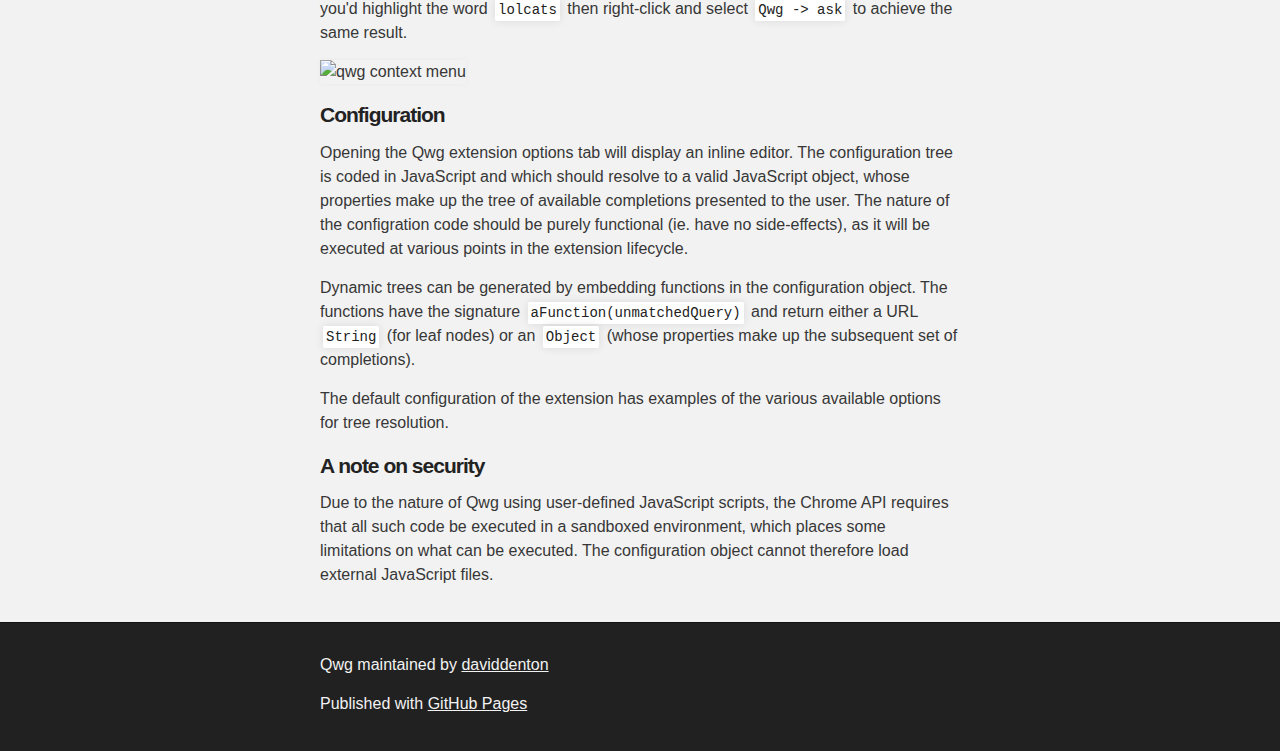
==== commit cd9e3d20: "Create gh-pages branch via GitHub" ====
--- a/index.html
+++ b/index.html
@@ -2,9 +2,9 @@
 <html>
 
   <head>
-    <meta charset='utf-8' />
-    <meta http-equiv="X-UA-Compatible" content="chrome=1" />
-    <meta name="description" content="Qwg : A Chrome browser extension which converts the Omnibox (the multi-use URL bar) into a keyboard launcher tool for the browser, based on a configuration schema that you supply." />
+    <meta charset='utf-8'>
+    <meta http-equiv="X-UA-Compatible" content="chrome=1">
+    <meta name="description" content="Qwg : A Chrome browser extension which converts the Omnibox (the multi-use URL bar) into a keyboard launcher tool for the browser, based on a configuration schema that you supply.">
 
     <link rel="stylesheet" type="text/css" media="screen" href="stylesheets/stylesheet.css">
 
@@ -36,6 +36,8 @@
 <em>Qwg</em>   <em>noun</em>   <em>\ˈkw-eeg\</em>
 </h2>
 
+<p><img src="https://github.com/daviddenton/qwg/raw/master/qwg/docs/ChromeWebStore_Badge_v2_206x58.png" alt="qwg install" title="Install"></p>
+
 <p>A Chrome browser extension that converts the Omnibox (the multi-use URL bar) into a predictive bookmark launcher for the browser, based on a configuration tree that you supply. An additional mode for searching the tree via the context-menu (right-click) is also supported.</p>
 
 <p>In it's simplest form, Qwg can be used to launch public webpages with content based on the inputted query (e.g. for search engines other than Google).  A more realistic (and advanced) real-world example would be to use it for consistently presented access to URL-based services in multiple development environments (dev/test/prod).</p>
@@ -43,7 +45,7 @@
 <h3>
 <a name="installation" class="anchor" href="#installation"><span class="octicon octicon-link"></span></a>Installation</h3>
 
-<p>Currently, Qwg is not available in the Chrome Web Store, but it can be installed by downloading the .crx package file from Github and then manually dragging this file into the Chrome Extensions option page.</p>
+<p>From the <a href="https://chrome.google.com/webstore/detail/qwg/gdnhdogahjoiggjnlmbhdlgeihfioeic">Chrome Web Store</a>, Qwg can be installed by downloading the .crx package file from the artifacts directory in the repo and then manually dragging this file into the Chrome Extensions option page.</p>
 
 <h3>
 <a name="usage" class="anchor" href="#usage"><span class="octicon octicon-link"></span></a>Usage</h3>
@@ -56,7 +58,9 @@
 <ol>
 <li><p>To see a list of available completions, hit &lt;space&gt; again. This will bring up a list of options based on the Qwg engine walking the configuration tree (see below for more details). Selecting one of these options with &lt;space&gt; will bring up the next tier of completions.</p></li>
 <li><p>If you know the query that you want to run, just keep typing. Qwg will automatically narrow down the available completions as you type.</p></li>
-</ol><h4>
+</ol>
+
+<h4>
 <a name="an-example" class="anchor" href="#an-example"><span class="octicon octicon-link"></span></a>An example</h4>
 
 <p>For the configuration:</p>
@@ -69,16 +73,16 @@
 <span class="p">}</span>
 </pre></div>
 
-<p>a query of <code>qwg ask lolcats</code> will search <code>ask.com</code> for some cute felines.</p>
+<p>a query of <code>qwg search ask lolcats</code> will search <code>ask.com</code> for some cute felines.</p>
 
-<p><img src="http://github.com/daviddenton/qwg/raw/master/qwg/docs/omnibox.png" alt="qwg omnibox menu" title="Omnibox"></p>
+<p><img src="https://github.com/daviddenton/qwg/raw/master/qwg/docs/omnibox.png" alt="qwg omnibox menu" title="Omnibox"></p>
 
 <h3>
 <a name="context-menu" class="anchor" href="#context-menu"><span class="octicon octicon-link"></span></a>Context-menu</h3>
 
 <p>Select some text in the browser and then right-click to navigate the configuration tree using the context-menu using the selected text as the end query. For the above example, you'd highlight the word <code>lolcats</code> then right-click and select <code>Qwg -&gt; ask</code> to achieve the same result.</p>
 
-<p><img src="http://github.com/daviddenton/qwg/raw/master/qwg/docs/context.png" alt="qwg context menu" title="Context"></p>
+<p><img src="https://github.com/daviddenton/qwg/raw/master/qwg/docs/context.png" alt="qwg context menu" title="Context"></p>
 
 <h4>
 <a name="configuration" class="anchor" href="#configuration"><span class="octicon octicon-link"></span></a>Configuration</h4>
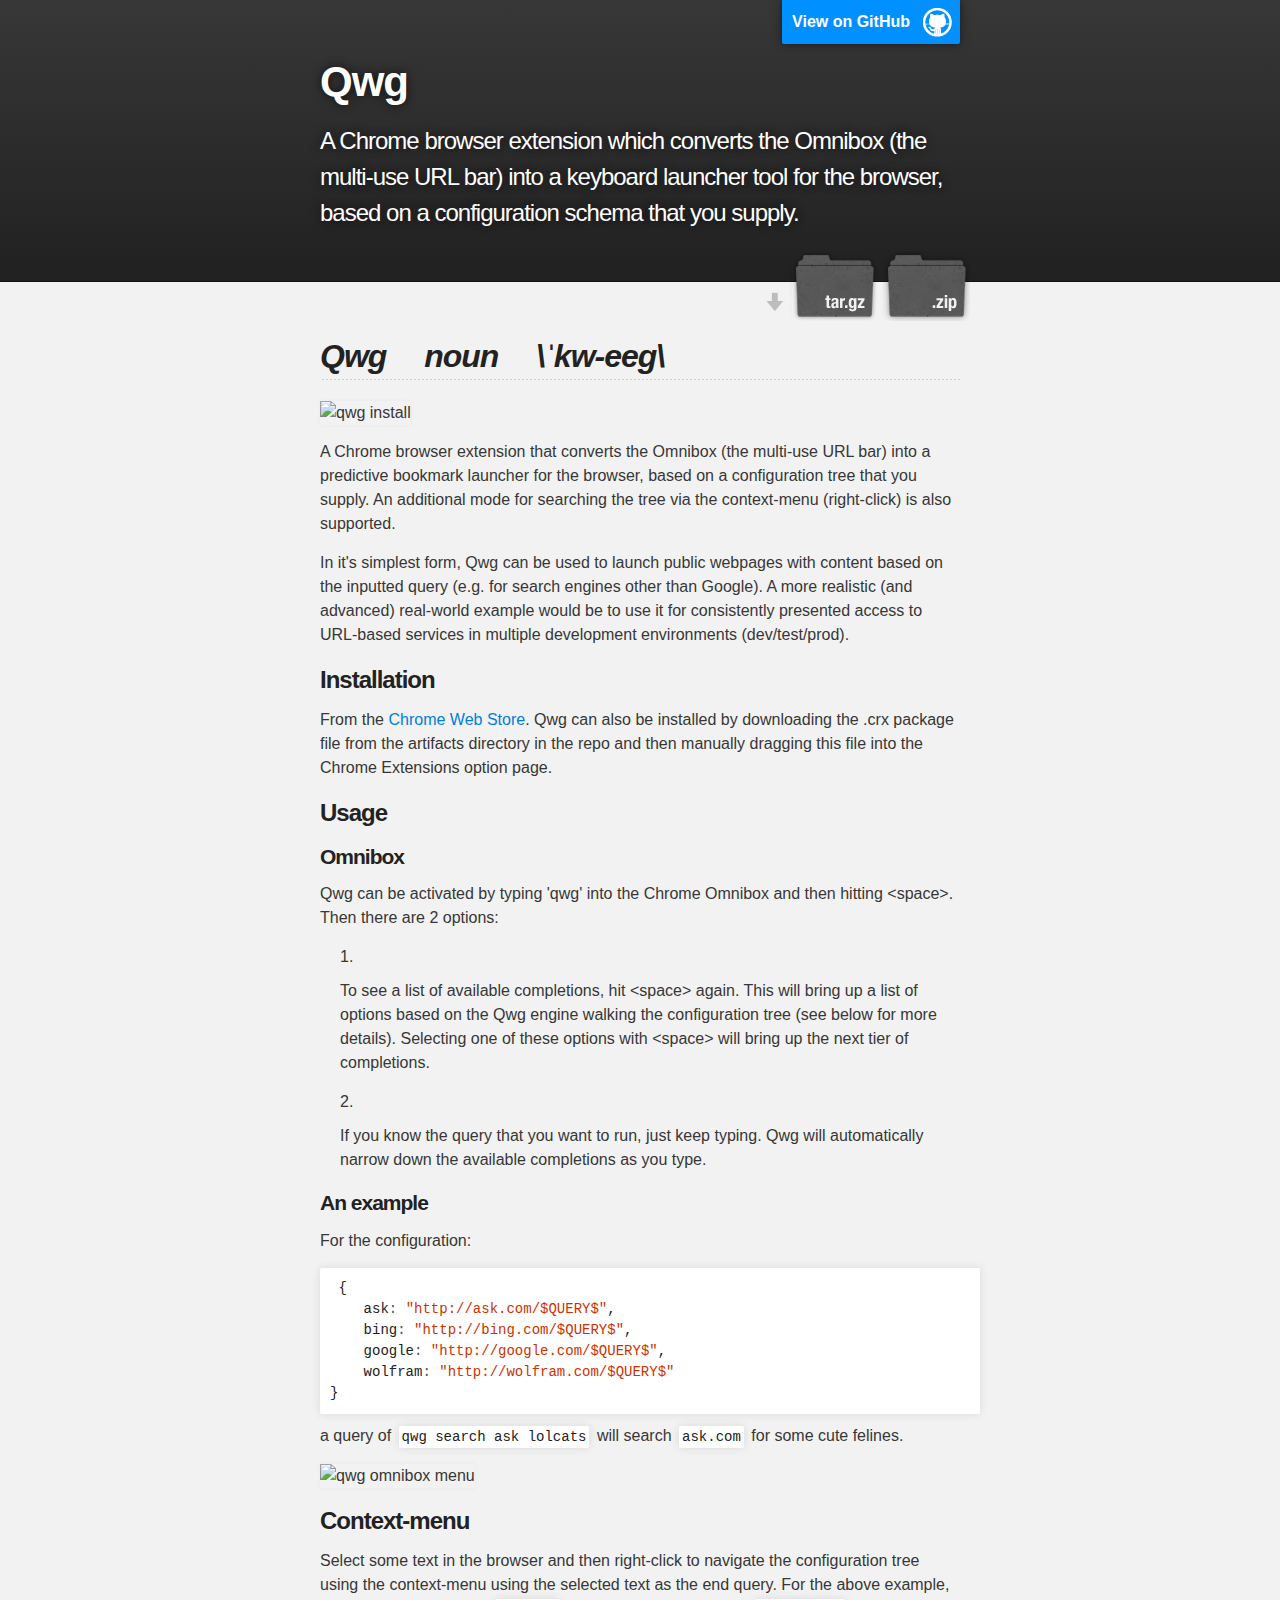
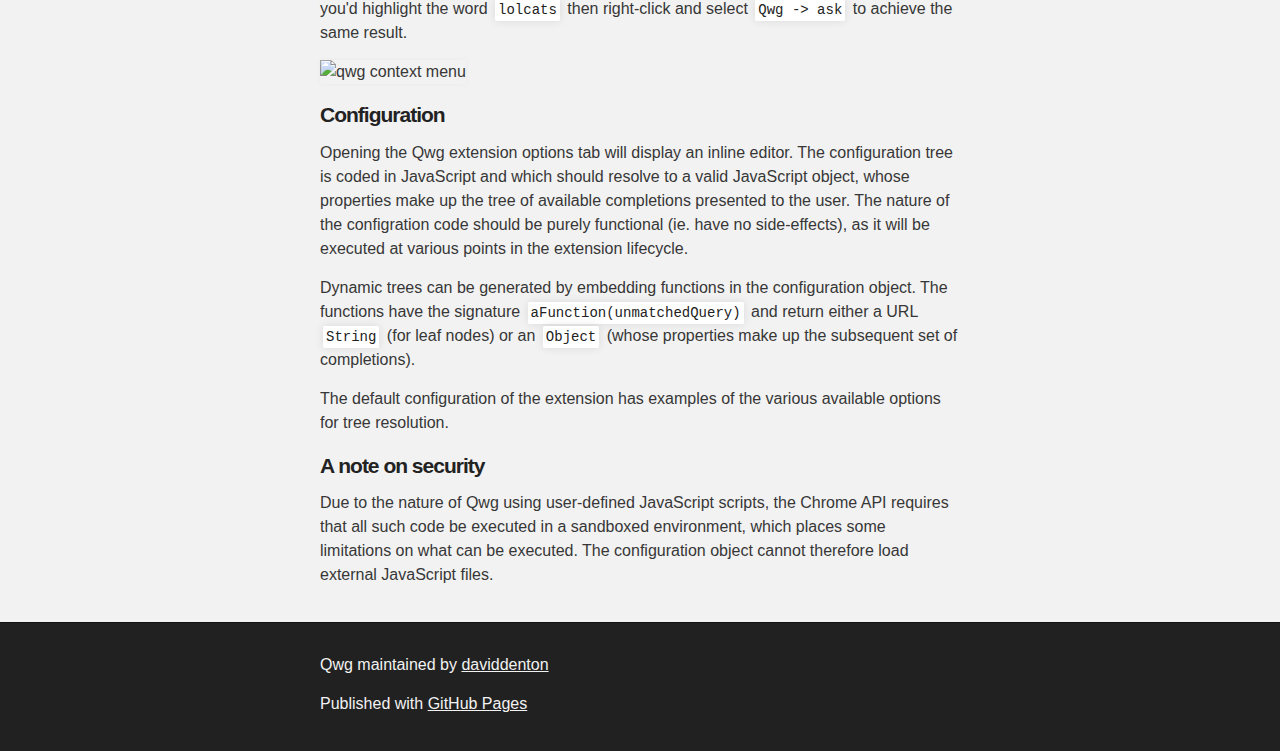
==== commit 03536920: "Create gh-pages branch via GitHub" ====
--- a/index.html
+++ b/index.html
@@ -45,7 +45,7 @@
 <h3>
 <a name="installation" class="anchor" href="#installation"><span class="octicon octicon-link"></span></a>Installation</h3>
 
-<p>From the <a href="https://chrome.google.com/webstore/detail/qwg/gdnhdogahjoiggjnlmbhdlgeihfioeic">Chrome Web Store</a>, Qwg can be installed by downloading the .crx package file from the artifacts directory in the repo and then manually dragging this file into the Chrome Extensions option page.</p>
+<p>From the <a href="https://chrome.google.com/webstore/detail/qwg/gdnhdogahjoiggjnlmbhdlgeihfioeic">Chrome Web Store</a>. Qwg can also be installed by downloading the .crx package file from the artifacts directory in the repo and then manually dragging this file into the Chrome Extensions option page.</p>
 
 <h3>
 <a name="usage" class="anchor" href="#usage"><span class="octicon octicon-link"></span></a>Usage</h3>
